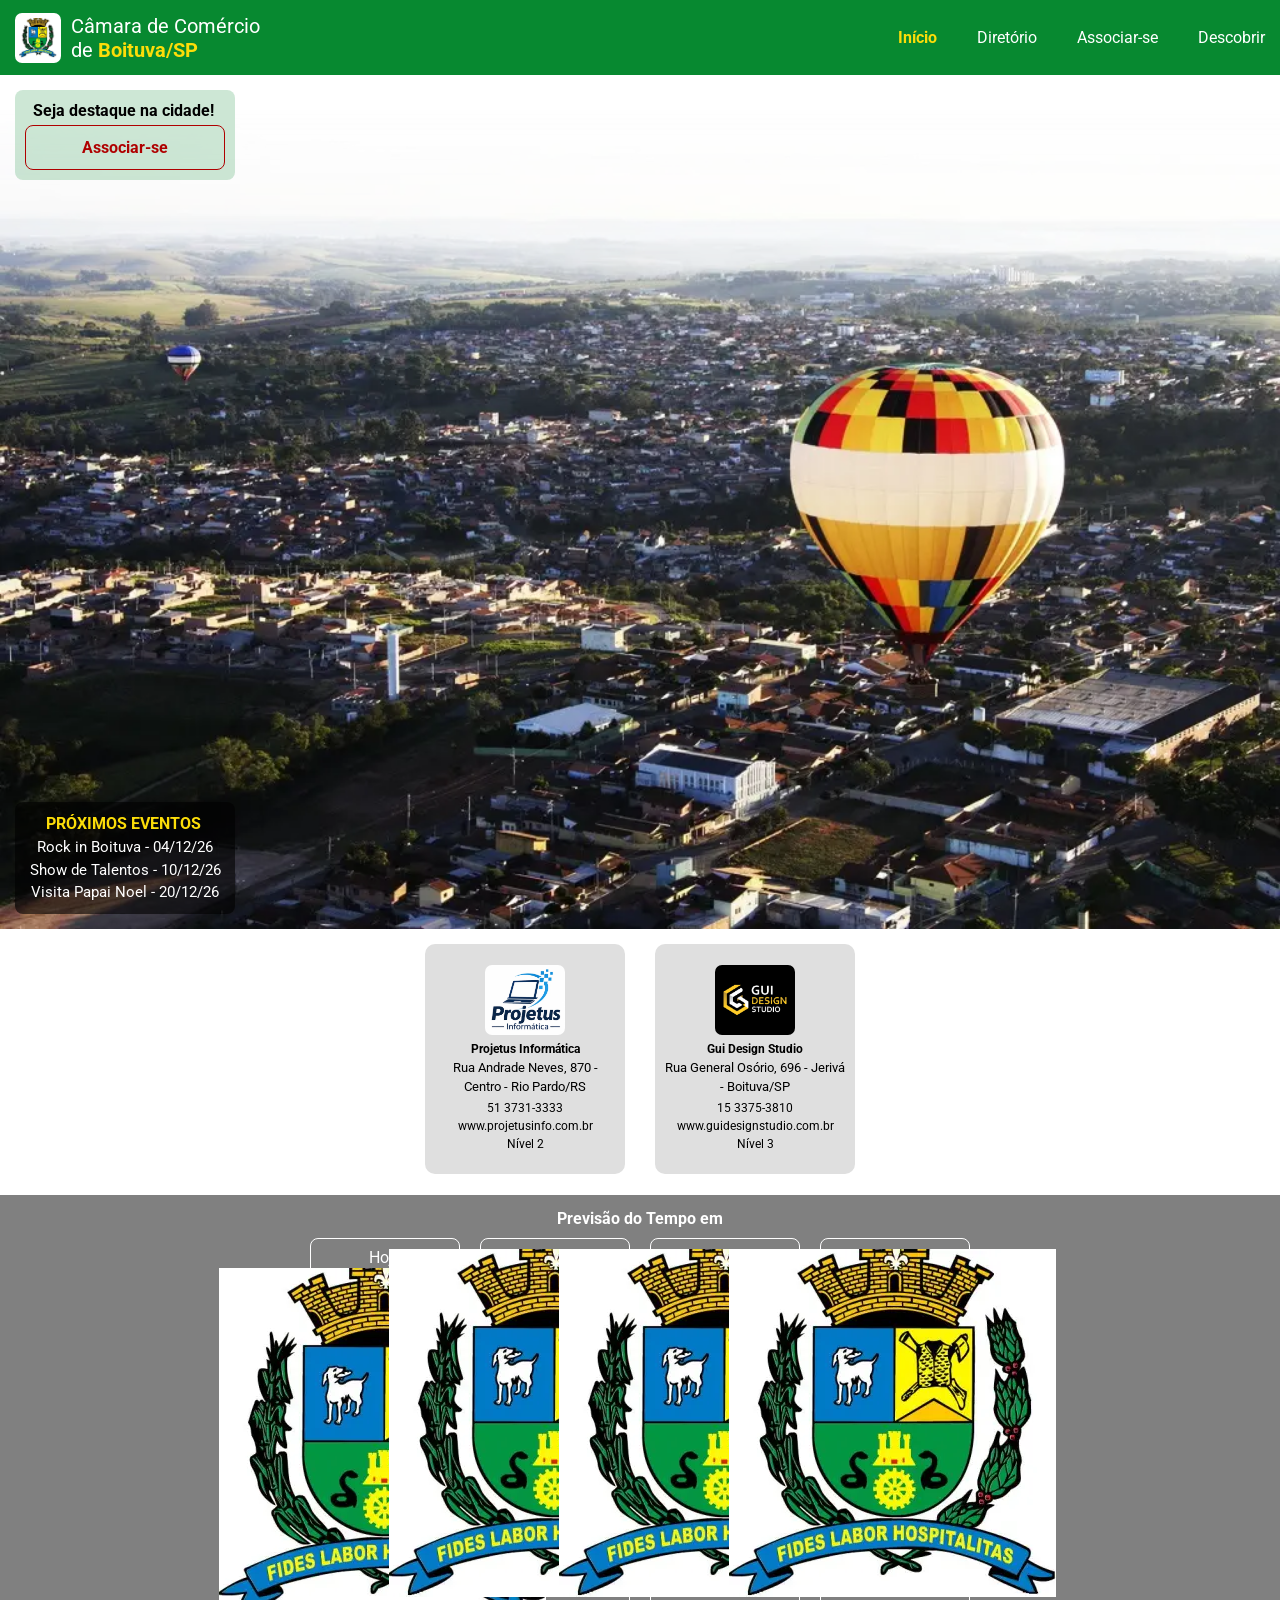
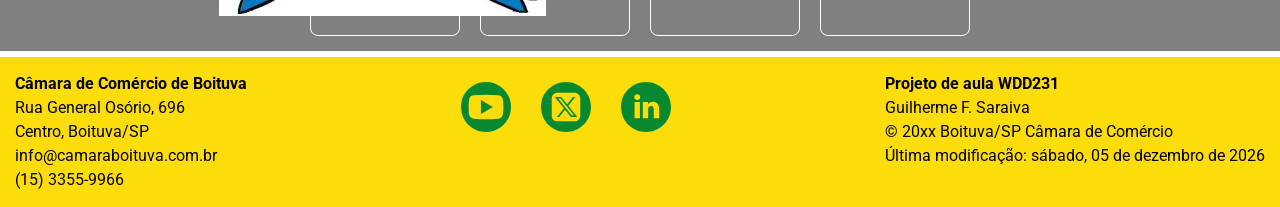
==== camara/index.html @ d071581f "site camara inclusao pagina inicial" ====
<!DOCTYPE html>
<html lang="pt-br">

<head>
    <meta charset="UTF-8">
    <meta name="viewport" content="width=device-width, initial-scale=1.0">
    <title>Câmara de Comércio</title>
    <link rel="stylesheet" href="estilos/normalize.css">
    <link rel="stylesheet" href="estilos/telas-pequenas.css">
    <link rel="stylesheet" href="estilos/telas-grandes.css">
    <script src="scripts/script.js" defer></script>

    <!-- tags description e autor -->
    <meta name="description" content="eventos locais, networking e comércio local. Impulsionar a economia local e prestar suporte a empresas.">
    <meta name="author" content="Guilherme Fagundes Saraiva">

    <!-- fontes do google -->
    <link rel="preconnect" href="https://fonts.googleapis.com">
    <link rel="preconnect" href="https://fonts.gstatic.com" crossorigin>
    <link href="https://fonts.googleapis.com/css2?family=Roboto:wght@400;700&display=swap" rel="stylesheet">

    <!-- tag favicon -->
    <link rel="icon" href="imagens/favicon.ico" type="image/x-icon">

    <!-- tags facebook -->
    <meta property="og:title" content="Camara de Comercio de Boituva">
    <meta property="og:description" content="eventos locais, networking e comércio local. Impulsionar a economia local e prestar suporte a empresas.">
    <meta property="og:url" content="https://www.camaracomercioboituva.com/">
    <meta property="og:image" content="https://gui-saraiva.github.io/camara/imagens/boituva.webp">
</head>

<body>
    <header>
        <div class="container-tarja-verde-header">
            <div class="container-brasao-descricao">
                <div class="container-brasao">
                    <img src="imagens/brasao-boituva.webp" alt="brasao de Boituva">
                </div>
                <div class="descricao-titulo">
                    <p>Câmara de Comércio</p>
                    <p>de <span class="boituva">Boituva/SP</span></p>
                </div>
            </div>
            <div class="container-botoes-nav">
                <button class="circulo-dividido"></button>
                <button id="ham-btn" class="hamburguer" aria-label="botao-menu"></button>
            </div>
        </div>
        <nav>
            <a href="index.html" class="pagina-atual">Início</a>
            <a href="diretorio.html">Diretório</a>
            <a href="#">Associar-se</a>
            <a href="#">Descobrir</a>
        </nav>
    </header>

    <main>
        <div class="container-hero">
            <img src="imagens/hero-image.webp" alt="imagem aerea da cidade de Boituva com balões no céu">

            <div class="call-to-action">            
                <p>Seja destaque na cidade!</p>
                <a href="" class="cta-associe">Associar-se</a>
            </div>

            <div class="eventos">
                <span>PRÓXIMOS EVENTOS</span>
                <p>Rock in Boituva - 04/12/26</p>
                <p>Show de Talentos - 10/12/26</p>
                <p>Visita Papai Noel - 20/12/26</p>
            </div>
        </div>

        <div class="container-empresas-destaque"></div>
        
        <div class="previsao-tempo">
            <div class="titulo-previsao">
                <p>Previsão do Tempo em <span id="cidade"></span></p>                
            </div>
            
            <div class="container-outros-dias">
                <div class="proximo-dia">
                    <p id="hoje">Hoje</p>
                    <figure>
                        <img id="icone-do-clima" src="imagens/brasao-boituva.webp" alt="carregando imagem da previsão">
                        <figcaption>
                            <span id="tempo-atual"></span>
                            <span id="legenda-dia-atual"></span>
                        </figcaption>
                        
                    </figure>        
                </div>

                <div class="proximo-dia">
                    <p id="dia-primeiro"></p>
                    <figure>
                        <img id="icone-dia-um" src="imagens/brasao-boituva.webp" alt="carregando imagem da previsão">
                        <figcaption>
                            <span id="tempo-dia-um"></span>
                            <span id="legenda-dia-um"></span>
                        </figcaption>
                        
                    </figure>        
                </div>

                <div class="proximo-dia">
                    <p id="dia-segundo"></p>             
                    <figure>
                        <img id="icone-dia-dois" src="imagens/brasao-boituva.webp" alt="carregando imagem da previsão">
                        <figcaption>
                            <span id="tempo-dia-dois"></span>
                            <span id="legenda-dia-dois"></span>
                        </figcaption>                        
                    </figure>        
                </div>

                <div class="proximo-dia">
                    <p id="dia-terceiro"></p>            
                    <figure>
                        <img id="icone-dia-tres" src="imagens/brasao-boituva.webp" alt="carregando imagem da previsão">
                        <figcaption>
                            <span id="tempo-dia-tres"></span>
                            <span id="legenda-dia-tres"></span>
                        </figcaption>                        
                    </figure>        
                </div>
            </div>    
        </div>
    </main>

    <footer>
        <div class="container-footer">
            <div class="container-footer-contatos">
                <span>Câmara de Comércio de Boituva</span>
                <p>Rua General Osório, 696</p>
                <p>Centro, Boituva/SP</p>
                <p>info@camaraboituva.com.br</p>
                <p>(15) 3355-9966</p>
            </div>

            <div class="container-contatos">
                <a href="#"><img src="imagens/ico-youtube.svg" alt="youtube"></a>
                <a href="#"><img src="imagens/ico-twitter.svg" alt="twitter"></a>
                <a href="#"><img src="imagens/ico-linkedin.svg" alt="linkedin"></a>
            </div>

            <div class="container-footer-wdd231">
                <span>Projeto de aula WDD231</span>
                <p>Guilherme F. Saraiva</p>
                <p>&copy; 20xx Boituva/SP Câmara de Comércio</p>
                <p id="ultimaMoficacao"></p>
            </div>
        </div>
    </footer>
</body>

</html>
---- camara/estilos/telas-pequenas.css ----
:root {
    --amarelo-padrao: #FCDD09;
    --verde-padrao: #078930;
}

* {
    margin: 0;
    padding: 0;
    box-sizing: border-box;
    font-family: "Roboto", sans-serif;
}

body {
    min-height: 100vh;
    display: flex;
    flex-direction: column;
}



header .container-tarja-verde-header {
    width: 100%;
    height: 75px;
    display: flex;
    justify-content: space-between;
    align-items: center;
    background-color: var(--verde-padrao);
    padding: 15px;
}

header .container-brasao-descricao {
    display: flex;
}

header .container-brasao {
    display: grid;
    place-items: center;
    width: 46px;
    height: 50px;
    background-color: white;
    border-radius: 7px;
}

header img {
    width: auto;
    height: 40px;
}

header .descricao-titulo {
    display: flex;
    flex-direction: column;
    justify-content: center;
    color: white;
    line-height: 1.2;
    margin-left: 10px;
    font-size: 20px;
}

header .descricao-titulo .boituva {
    font-weight: 700;
    color: var(--amarelo-padrao);
}

header .container-botoes-nav {
    display: flex;
    gap: 1rem;
}

.circulo-dividido,
.hamburguer {
    width: 45px;
    height: 45px;
    border: none;
    background: none;
    cursor: pointer;
    font-size: 2.6rem;
    display: flex;
    align-items: center;
    justify-content: center;
    line-height: 1;
}

.circulo-dividido {
    font-size: 3.1rem;
}

.circulo-dividido::before {
    content: "\25D0";
    color: white;
}

.hamburguer::before {
    content: "\2630";
    color: white;
}

.hamburguer.open::before {
    content: "\2715";
}

nav {
    display: none;
}

header:has(#ham-btn.open) nav {
    display: block;
}

nav a {
    display: block;
    background-color: var(--amarelo-padrao);
    text-decoration: none;
    color: var(--verde-padrao);
    text-align: center;
    height: 45px;
    line-height: 45px;
    margin-bottom: 3px;
}

nav a.pagina-atual {
    background-color: var(--verde-padrao);
    color: var(--amarelo-padrao);
    font-weight: 700;
}

nav a:hover {
    background-color: #ffec70;
}

.diretorio-empresas {
    display: flex;
    padding: 15px;
    justify-content: space-between;
    align-items: center;
    font-weight: 700;
}

.container-btn-diretorio {
    display: flex;
    gap: 15px;
}

.btn-diretorio {
    width: 45px;
    height: 45px;
    cursor: pointer;
    font-size: 30px;
    border: 1px solid gray;
    background-color: white;
    border-radius: 5px;
}

.btn-lista::before {
    content: "\2630";
}

.btn-grade::before {
    content: "\2637";
}

.container-cards {
    display: flex;
    flex-wrap: wrap;
    justify-content: center;
    gap: 15px;
    padding: 15px;
}

.cards {
    display: flex;
    flex-direction: column;
    align-items: center;
    justify-content: center;
    text-align: center;
    border-radius: 10px;
    line-height: 1.5;
    background-color: #dfdfdf;
    width: 100%;
    max-width: 320px;
    height: 250px;
}

.img-empresa {
    width: 120px;
    height: auto;
    margin-bottom: 5px;
    border-radius: 7px;
    object-fit: contain;
}

.nome-empresa {
    font-weight: 700;
}

.endereco-empresas {
    font-size: 13px;
    margin-bottom: 2px;
}

/* visualização em lista da pag diretorio */
.container-cards.lista {
    flex-direction: column;
    gap: 0;
    padding: 15px;
}

.container-cards.lista .cards {
    display: flex;
    flex-direction: row;
    flex-wrap: wrap;
    justify-content: space-between;
    align-items: center;
    width: 100%;
    max-width: none;
    min-height: 50px;
    height: auto;
    padding: 15px;
    border-radius: 0;
    background-color: white;
    gap: 5px;
}

.container-cards.lista .cards:nth-child(odd) {
    background-color: #dfdfdf;
}

.container-cards.lista .img-empresa {
    display: none;
}

/* main da pagina index */
.container-hero {
    position: relative;
}

.container-hero img {
    display: block;
    width: 100%;
}

.container-hero .call-to-action {
    background-color: rgba(7, 137, 48, 0.2);
    width: 220px;
    position: absolute;
    top: 15px;
    left: 15px;
    padding: 10px;
    line-height: 1.4;
    border-radius: 8px;
    text-align: center;
}

.container-hero .call-to-action p {
    margin-right: 3px;
    font-weight: 700;
}

.container-hero .cta-associe {
    color: rgb(175, 0, 0);
    font-weight: 700;
    text-decoration: none;
    height: 45px;
    display: flex;
    justify-content: center;
    align-items: center;
    border: 1px solid rgb(175, 0, 0);
    border-radius: 8px;
    margin-top: 3px;
}

.container-hero .eventos {
    width: 220px;
    background-color: rgba(0, 0, 0, 0.6);
    position: absolute;
    bottom: 15px;
    left: 15px;
    line-height: 1.5;
    padding: 10px;
    border-radius: 8px;
    text-align: center;
    color: white;
}

.container-hero .eventos span {
    margin-right: 3px;
    font-weight: 700;
    color: var(--amarelo-padrao);
}

.container-hero .eventos p {
    font-size: 15px;
}

/* cards empresas destaque na index */
.container-empresas-destaque {
    display: flex;
    flex-wrap: wrap;
    gap: 10px;
    justify-content: center;
}

.card-destaque {
    width: 200px;
    height: 230px;
    padding: 10px;
    font-size: 12px;
    margin: 15px 10px;
}

.imagem-card-destaque {
    width: 80px;
}

/* PREVISAO DO TEMPO */
.previsao-tempo {
    display: flex;
    flex-direction: column;
    align-items: center;
    background-color: gray;
    color: white;
    padding: 15px;
    margin: 6px 0 6px 0;
}

.titulo-previsao {
    margin-bottom: 10px;
    font-weight: 700;
}

.container-outros-dias {
    display: flex;
    flex-wrap: wrap;
    gap: 20px;
    justify-content: center;  
}

.proximo-dia {
    display: flex;
    flex-direction: column;
    align-items: center;
    width: 150px;
    border: 1px solid white;
    border-radius: 8px;
    padding: 10px;
}

.proximo-dia figure figcaption {
    display: flex;
    flex-direction: column;
    align-items: center;
}

.proximo-dia figure figcaption span {
    display: block;
}

footer {
    display: flex;
    flex-direction: column;
    justify-content: center;
    width: 100%;
    background-color: var(--amarelo-padrao);
    padding: 15px;
    line-height: 1.5;
}

footer span {
    font-weight: 700;
}

footer .container-contatos {
    display: flex;
    justify-content: center;
    gap: 30px;
    margin: 10px;
}

footer img {
    width: 50px;
}
---- camara/estilos/telas-grandes.css ----
@media screen and (min-width: 700px) {
    
    .container-cards.lista .cards {
        display: grid;
        grid-template-columns: 2fr 1fr 1fr 2fr 1fr;        
        align-items: center;
        gap: 15px;
    }

    .hamburguer, .circulo-dividido {
        display: none;
    }

    header {
        position: relative;
        display: flex;
        justify-content: center;
        background-color: var(--verde-padrao);
    }

    header nav {
        display: flex;
        flex-direction: row;
        position: absolute;
        top: 15px;
        right: 15px;
        gap: 40px;
        transform: translateX(min(0px, calc((1400px - 100vw) / 2))); /* Move a nav para acompanhar a centralização da div quando a tela ultrapassa 1400px. */
    }

    header nav a {
        background: none;
        color: white;
        height: 0;        
    }

    header nav a:hover {
        color: var(--amarelo-padrao);        
    }

    header .container-tarja-verde-header {        
        max-width: 1400px;
    }

    .container-hero {
        display: flex;
        justify-content: center;
    }

    .container-hero img{
        max-width: 1400px;
    }

    .container-hero .call-to-action {
        transform: translateX(max(0px, calc((100vw - 1400px) / 2)));        
    }

    .container-hero .eventos {
        transform: translateX(max(0px, calc((100vw - 1400px) / 2)));
    }

    .main-diretorio {        
        width: 100%;
        max-width: 1400px;
        margin: 0 auto;
    }

    .main-container-diretorio {
        display: flex;
        flex-direction: column;
        align-items: center;
    }

    .diretorio-empresas {
        display: flex;
        width: 100%;
        justify-content: space-between;
    }

    footer {
        display: grid;
        grid-template-columns: 1fr;
        justify-items: center;
    }

    footer .container-footer {
        display: flex;
        flex-direction: row;
        justify-content: space-between;
        width: 100%;
        max-width: 1400px;        
    }
}
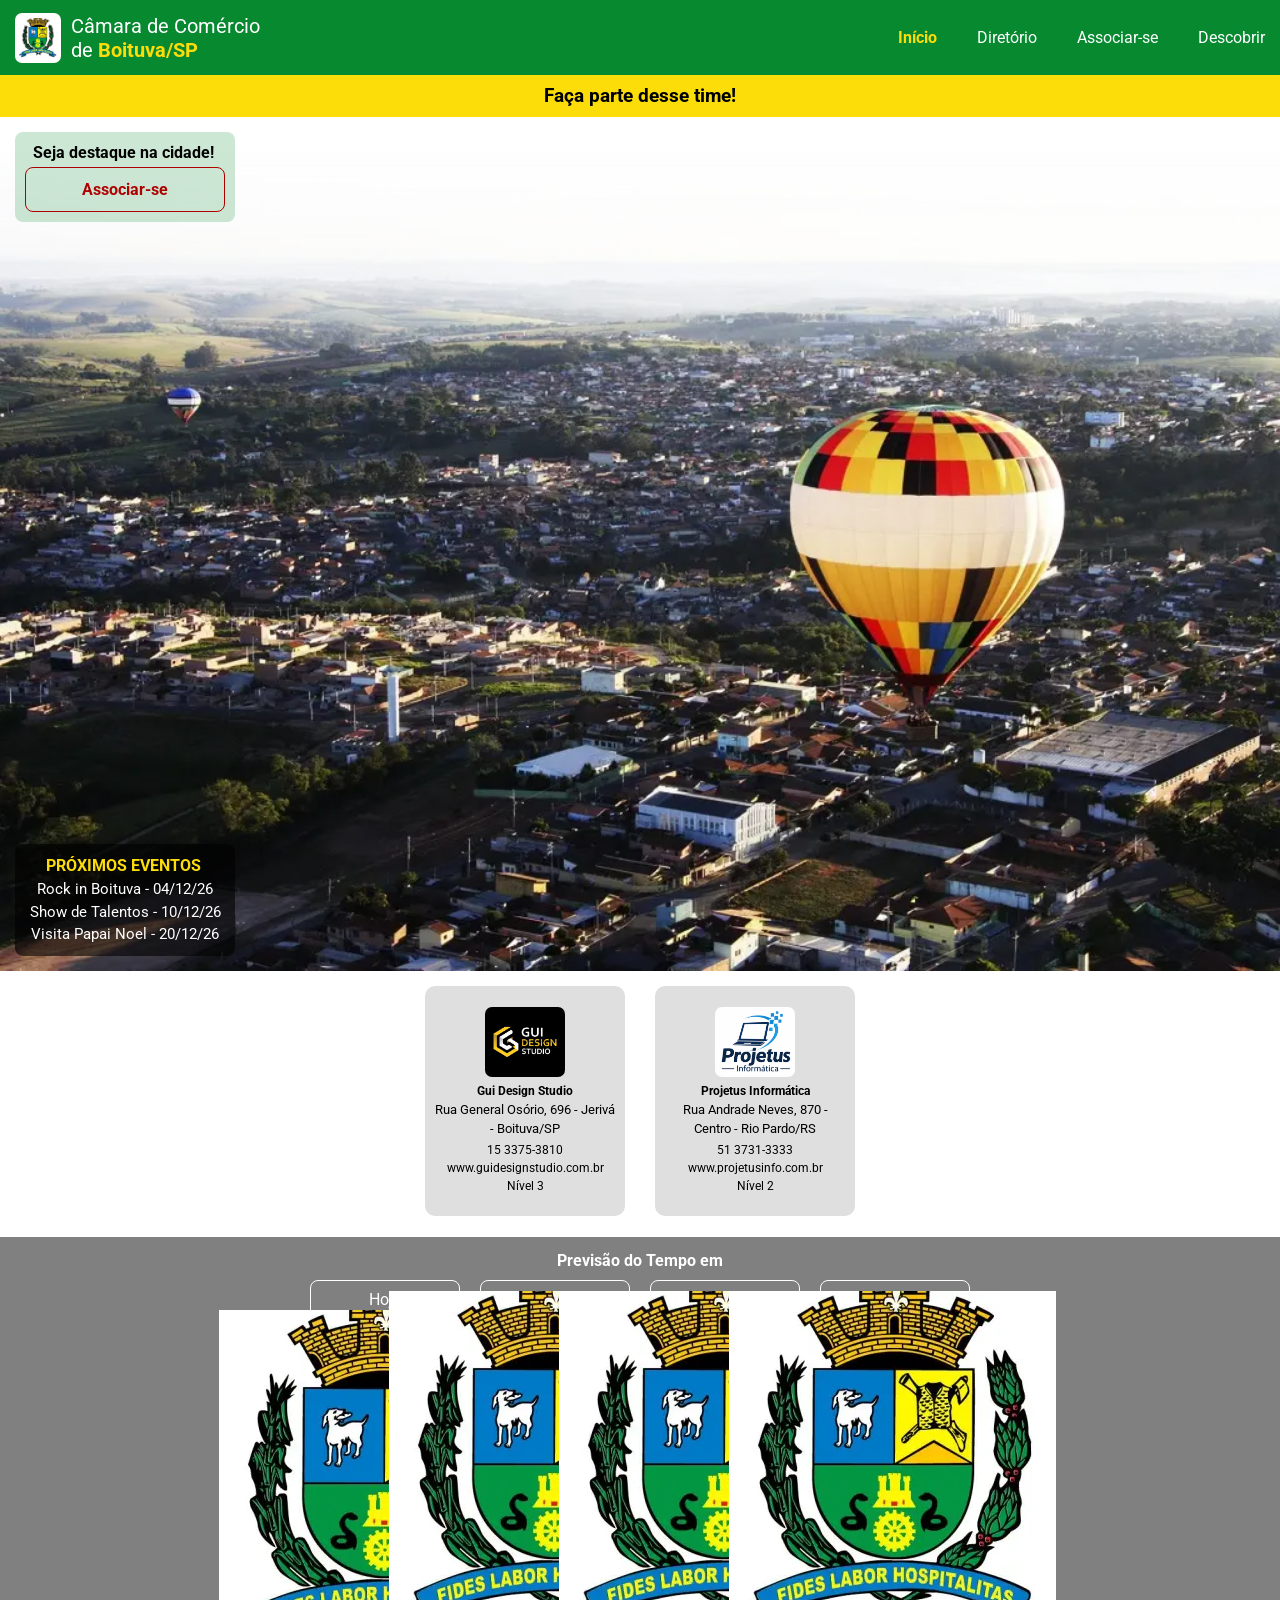
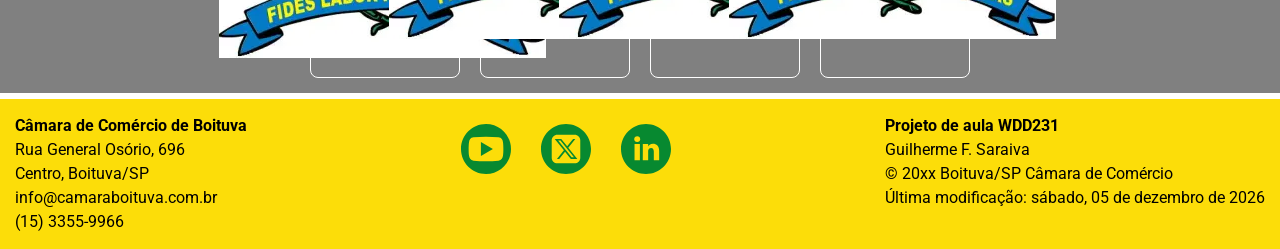
==== commit 7c7c1ffe: "ajustes pagina comercio" ====
--- a/camara/index.html
+++ b/camara/index.html
@@ -26,7 +26,7 @@
     <meta property="og:title" content="Camara de Comercio de Boituva">
     <meta property="og:description" content="eventos locais, networking e comércio local. Impulsionar a economia local e prestar suporte a empresas.">
     <meta property="og:url" content="https://www.camaracomercioboituva.com/">
-    <meta property="og:image" content="https://gui-saraiva.github.io/camara/imagens/boituva.webp">
+    <meta property="og:image" content="https://gui-saraiva.github.io/camara/boituva.webp">
 </head>
 
 <body>
@@ -55,12 +55,12 @@
     </header>
 
     <main>
+        <h1>Faça parte desse time!</h1>
         <div class="container-hero">
             <img src="imagens/hero-image.webp" alt="imagem aerea da cidade de Boituva com balões no céu">
-
             <div class="call-to-action">            
                 <p>Seja destaque na cidade!</p>
-                <a href="" class="cta-associe">Associar-se</a>
+                <a href="#" class="cta-associe">Associar-se</a>
             </div>
 
             <div class="eventos">
--- a/camara/estilos/telas-pequenas.css
+++ b/camara/estilos/telas-pequenas.css
@@ -15,8 +15,6 @@
     display: flex;
     flex-direction: column;
 }
-
-
 
 header .container-tarja-verde-header {
     width: 100%;
@@ -158,6 +156,14 @@
     content: "\2637";
 }
 
+main h1 {
+    text-align: center;
+    font-size: 1.2rem;
+    background-color: var(--amarelo-padrao);
+    padding: 10px;
+    margin: 0;
+}
+
 .container-cards {
     display: flex;
     flex-wrap: wrap;
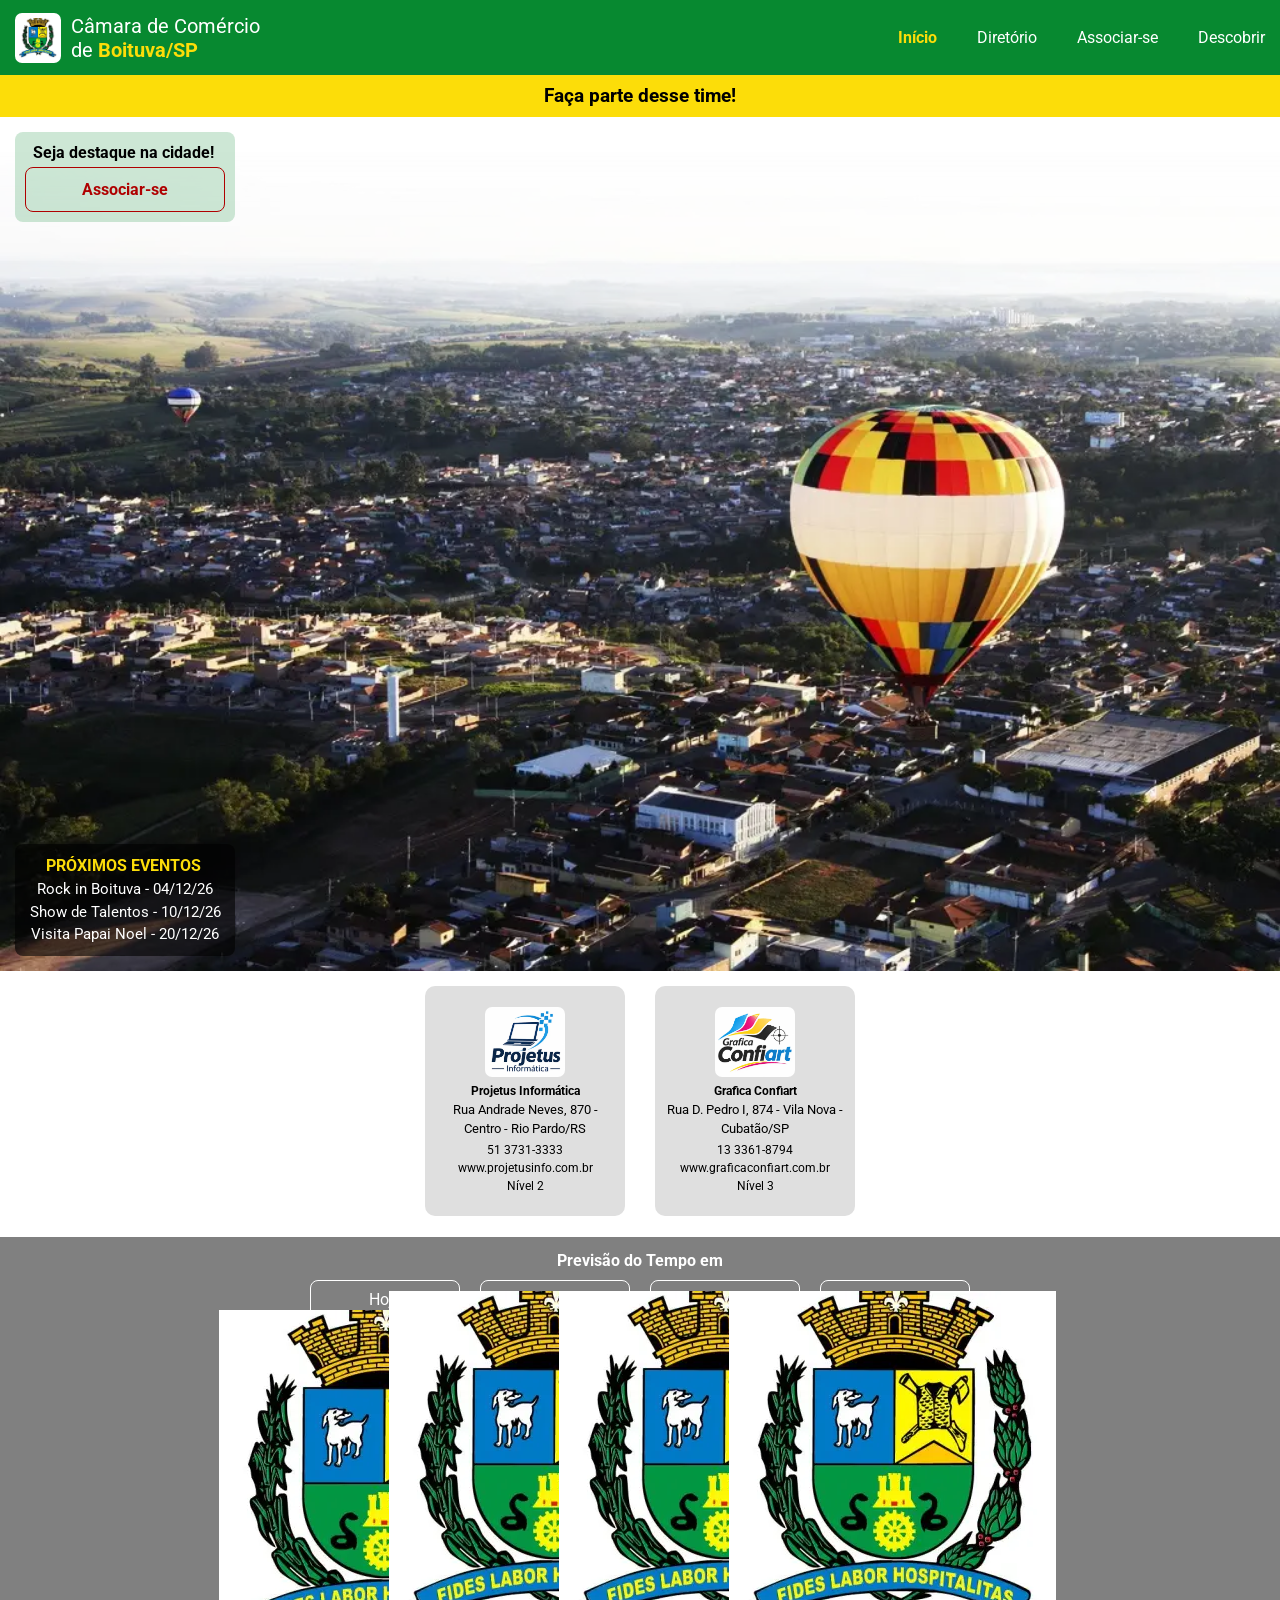
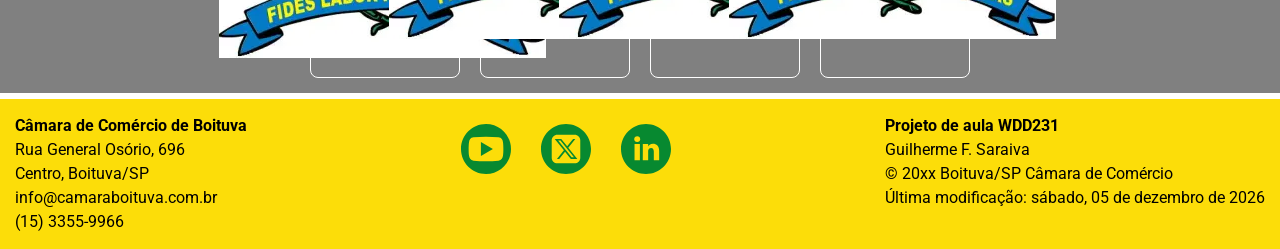
==== commit bfe462d9: "ajuste img site camara" ====
--- a/camara/index.html
+++ b/camara/index.html
@@ -11,7 +11,8 @@
     <script src="scripts/script.js" defer></script>
 
     <!-- tags description e autor -->
-    <meta name="description" content="eventos locais, networking e comércio local. Impulsionar a economia local e prestar suporte a empresas.">
+    <meta name="description"
+        content="eventos locais, networking e comércio local. Impulsionar a economia local e prestar suporte a empresas.">
     <meta name="author" content="Guilherme Fagundes Saraiva">
 
     <!-- fontes do google -->
@@ -24,9 +25,10 @@
 
     <!-- tags facebook -->
     <meta property="og:title" content="Camara de Comercio de Boituva">
-    <meta property="og:description" content="eventos locais, networking e comércio local. Impulsionar a economia local e prestar suporte a empresas.">
+    <meta property="og:description"
+        content="eventos locais, networking e comércio local. Impulsionar a economia local e prestar suporte a empresas.">
     <meta property="og:url" content="https://www.camaracomercioboituva.com/">
-    <meta property="og:image" content="https://gui-saraiva.github.io/camara/boituva.webp">
+    <meta property="og:image" content="https://gui-saraiva.github.io/wdd231/camara/boituva.webp">
 </head>
 
 <body>
@@ -58,7 +60,7 @@
         <h1>Faça parte desse time!</h1>
         <div class="container-hero">
             <img src="imagens/hero-image.webp" alt="imagem aerea da cidade de Boituva com balões no céu">
-            <div class="call-to-action">            
+            <div class="call-to-action">
                 <p>Seja destaque na cidade!</p>
                 <a href="#" class="cta-associe">Associar-se</a>
             </div>
@@ -72,12 +74,12 @@
         </div>
 
         <div class="container-empresas-destaque"></div>
-        
+
         <div class="previsao-tempo">
             <div class="titulo-previsao">
-                <p>Previsão do Tempo em <span id="cidade"></span></p>                
+                <p>Previsão do Tempo em <span id="cidade"></span></p>
             </div>
-            
+
             <div class="container-outros-dias">
                 <div class="proximo-dia">
                     <p id="hoje">Hoje</p>
@@ -87,8 +89,8 @@
                             <span id="tempo-atual"></span>
                             <span id="legenda-dia-atual"></span>
                         </figcaption>
-                        
-                    </figure>        
+
+                    </figure>
                 </div>
 
                 <div class="proximo-dia">
@@ -99,32 +101,32 @@
                             <span id="tempo-dia-um"></span>
                             <span id="legenda-dia-um"></span>
                         </figcaption>
-                        
-                    </figure>        
+
+                    </figure>
                 </div>
 
                 <div class="proximo-dia">
-                    <p id="dia-segundo"></p>             
+                    <p id="dia-segundo"></p>
                     <figure>
                         <img id="icone-dia-dois" src="imagens/brasao-boituva.webp" alt="carregando imagem da previsão">
                         <figcaption>
                             <span id="tempo-dia-dois"></span>
                             <span id="legenda-dia-dois"></span>
-                        </figcaption>                        
-                    </figure>        
+                        </figcaption>
+                    </figure>
                 </div>
 
                 <div class="proximo-dia">
-                    <p id="dia-terceiro"></p>            
+                    <p id="dia-terceiro"></p>
                     <figure>
                         <img id="icone-dia-tres" src="imagens/brasao-boituva.webp" alt="carregando imagem da previsão">
                         <figcaption>
                             <span id="tempo-dia-tres"></span>
                             <span id="legenda-dia-tres"></span>
-                        </figcaption>                        
-                    </figure>        
+                        </figcaption>
+                    </figure>
                 </div>
-            </div>    
+            </div>
         </div>
     </main>
 
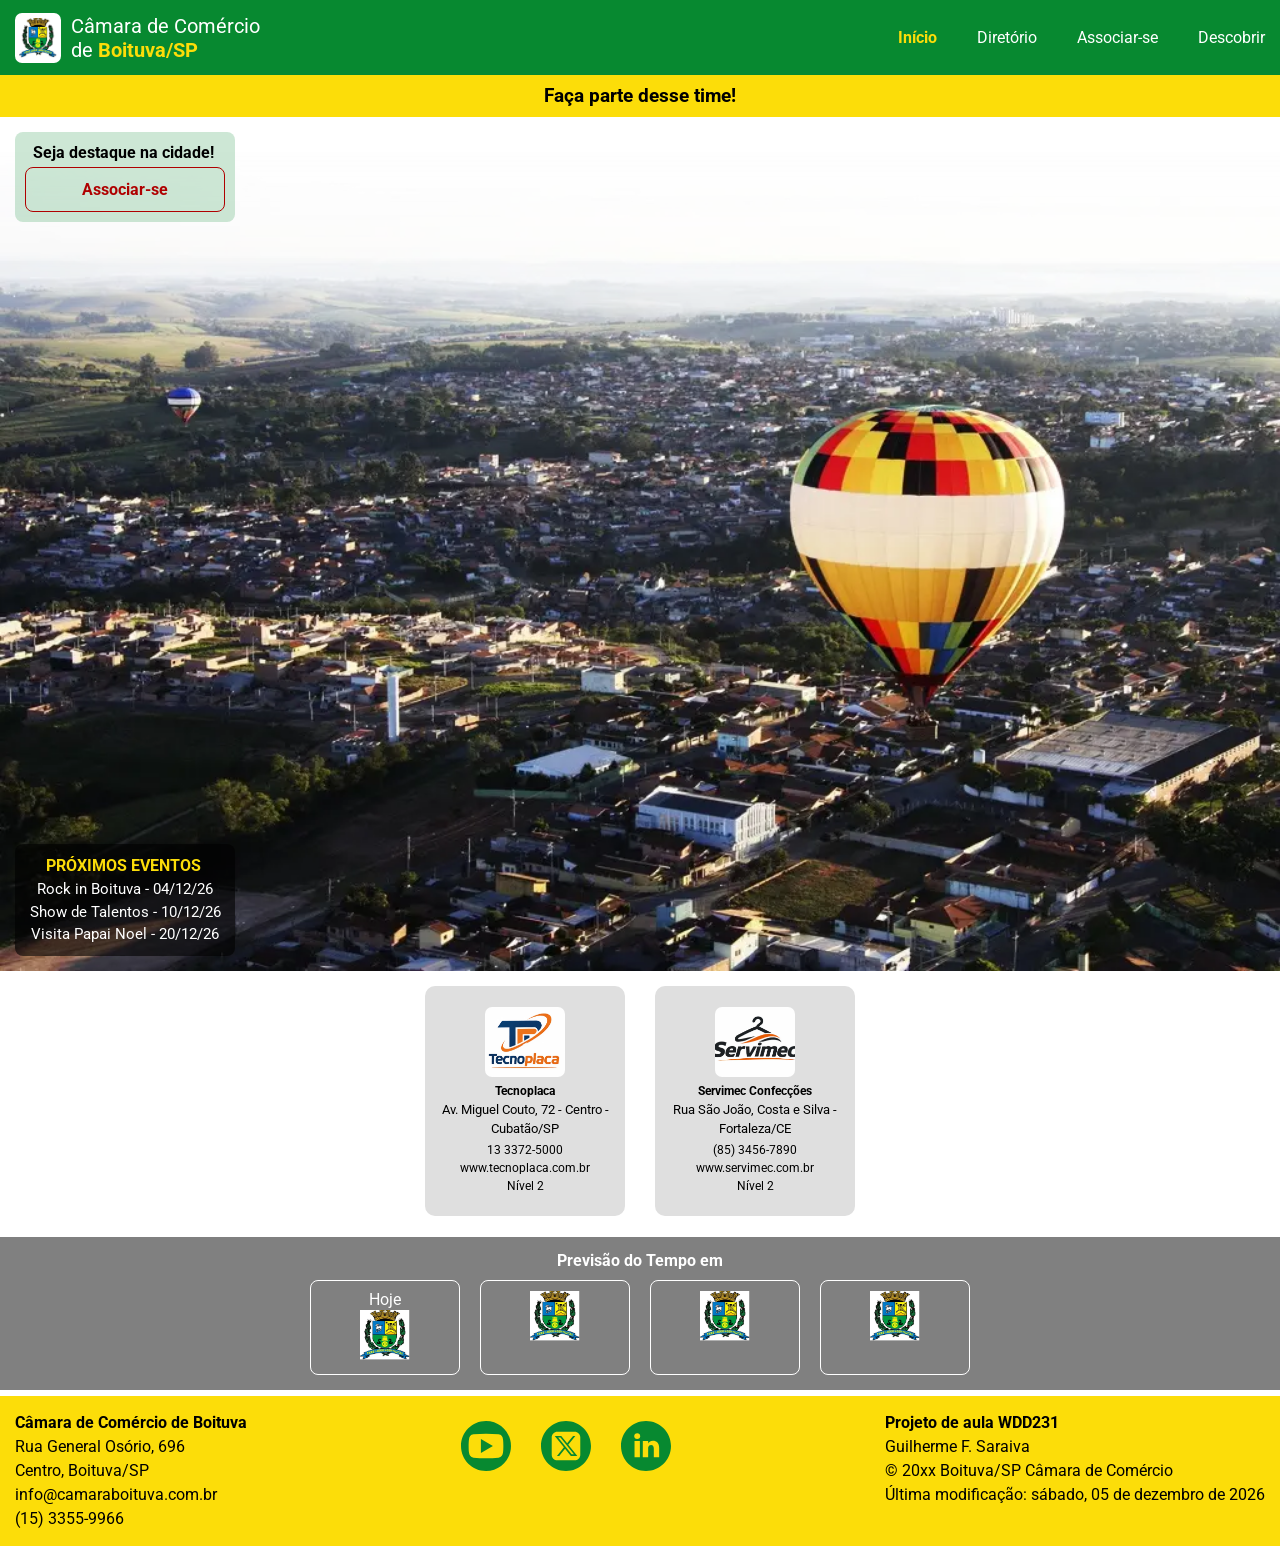
==== commit e89d7137: "ajuste projeto site camara" ====
--- a/camara/index.html
+++ b/camara/index.html
@@ -59,7 +59,7 @@
     <main>
         <h1>Faça parte desse time!</h1>
         <div class="container-hero">
-            <img src="imagens/hero-image.webp" alt="imagem aerea da cidade de Boituva com balões no céu">
+            <img src="imagens/hero-image.webp" alt="imagem aerea da cidade de Boituva com balões no céu" width="1400" height="934">
             <div class="call-to-action">
                 <p>Seja destaque na cidade!</p>
                 <a href="#" class="cta-associe">Associar-se</a>
@@ -84,7 +84,7 @@
                 <div class="proximo-dia">
                     <p id="hoje">Hoje</p>
                     <figure>
-                        <img id="icone-do-clima" src="imagens/brasao-boituva.webp" alt="carregando imagem da previsão">
+                        <img id="icone-do-clima" src="imagens/brasao-boituva.webp" alt="carregando imagem da previsão" width="50" height="50">
                         <figcaption>
                             <span id="tempo-atual"></span>
                             <span id="legenda-dia-atual"></span>
@@ -96,7 +96,7 @@
                 <div class="proximo-dia">
                     <p id="dia-primeiro"></p>
                     <figure>
-                        <img id="icone-dia-um" src="imagens/brasao-boituva.webp" alt="carregando imagem da previsão">
+                        <img id="icone-dia-um" src="imagens/brasao-boituva.webp" alt="carregando imagem da previsão" width="50" height="50">
                         <figcaption>
                             <span id="tempo-dia-um"></span>
                             <span id="legenda-dia-um"></span>
@@ -108,7 +108,7 @@
                 <div class="proximo-dia">
                     <p id="dia-segundo"></p>
                     <figure>
-                        <img id="icone-dia-dois" src="imagens/brasao-boituva.webp" alt="carregando imagem da previsão">
+                        <img id="icone-dia-dois" src="imagens/brasao-boituva.webp" alt="carregando imagem da previsão" width="50" height="50">
                         <figcaption>
                             <span id="tempo-dia-dois"></span>
                             <span id="legenda-dia-dois"></span>
@@ -119,7 +119,7 @@
                 <div class="proximo-dia">
                     <p id="dia-terceiro"></p>
                     <figure>
-                        <img id="icone-dia-tres" src="imagens/brasao-boituva.webp" alt="carregando imagem da previsão">
+                        <img id="icone-dia-tres" src="imagens/brasao-boituva.webp" alt="carregando imagem da previsão" width="50" height="50">
                         <figcaption>
                             <span id="tempo-dia-tres"></span>
                             <span id="legenda-dia-tres"></span>
@@ -141,9 +141,9 @@
             </div>
 
             <div class="container-contatos">
-                <a href="#"><img src="imagens/ico-youtube.svg" alt="youtube"></a>
-                <a href="#"><img src="imagens/ico-twitter.svg" alt="twitter"></a>
-                <a href="#"><img src="imagens/ico-linkedin.svg" alt="linkedin"></a>
+                <a href="#"><img src="imagens/ico-youtube.svg" alt="youtube" width="50" height="50"></a>
+                <a href="#"><img src="imagens/ico-twitter.svg" alt="twitter" width="50" height="50"></a>
+                <a href="#"><img src="imagens/ico-linkedin.svg" alt="linkedin" width="50" height="50"></a>
             </div>
 
             <div class="container-footer-wdd231">
--- a/camara/estilos/telas-pequenas.css
+++ b/camara/estilos/telas-pequenas.css
@@ -242,6 +242,7 @@
 .container-hero img {
     display: block;
     width: 100%;
+    height: auto;
 }
 
 .container-hero .call-to-action {
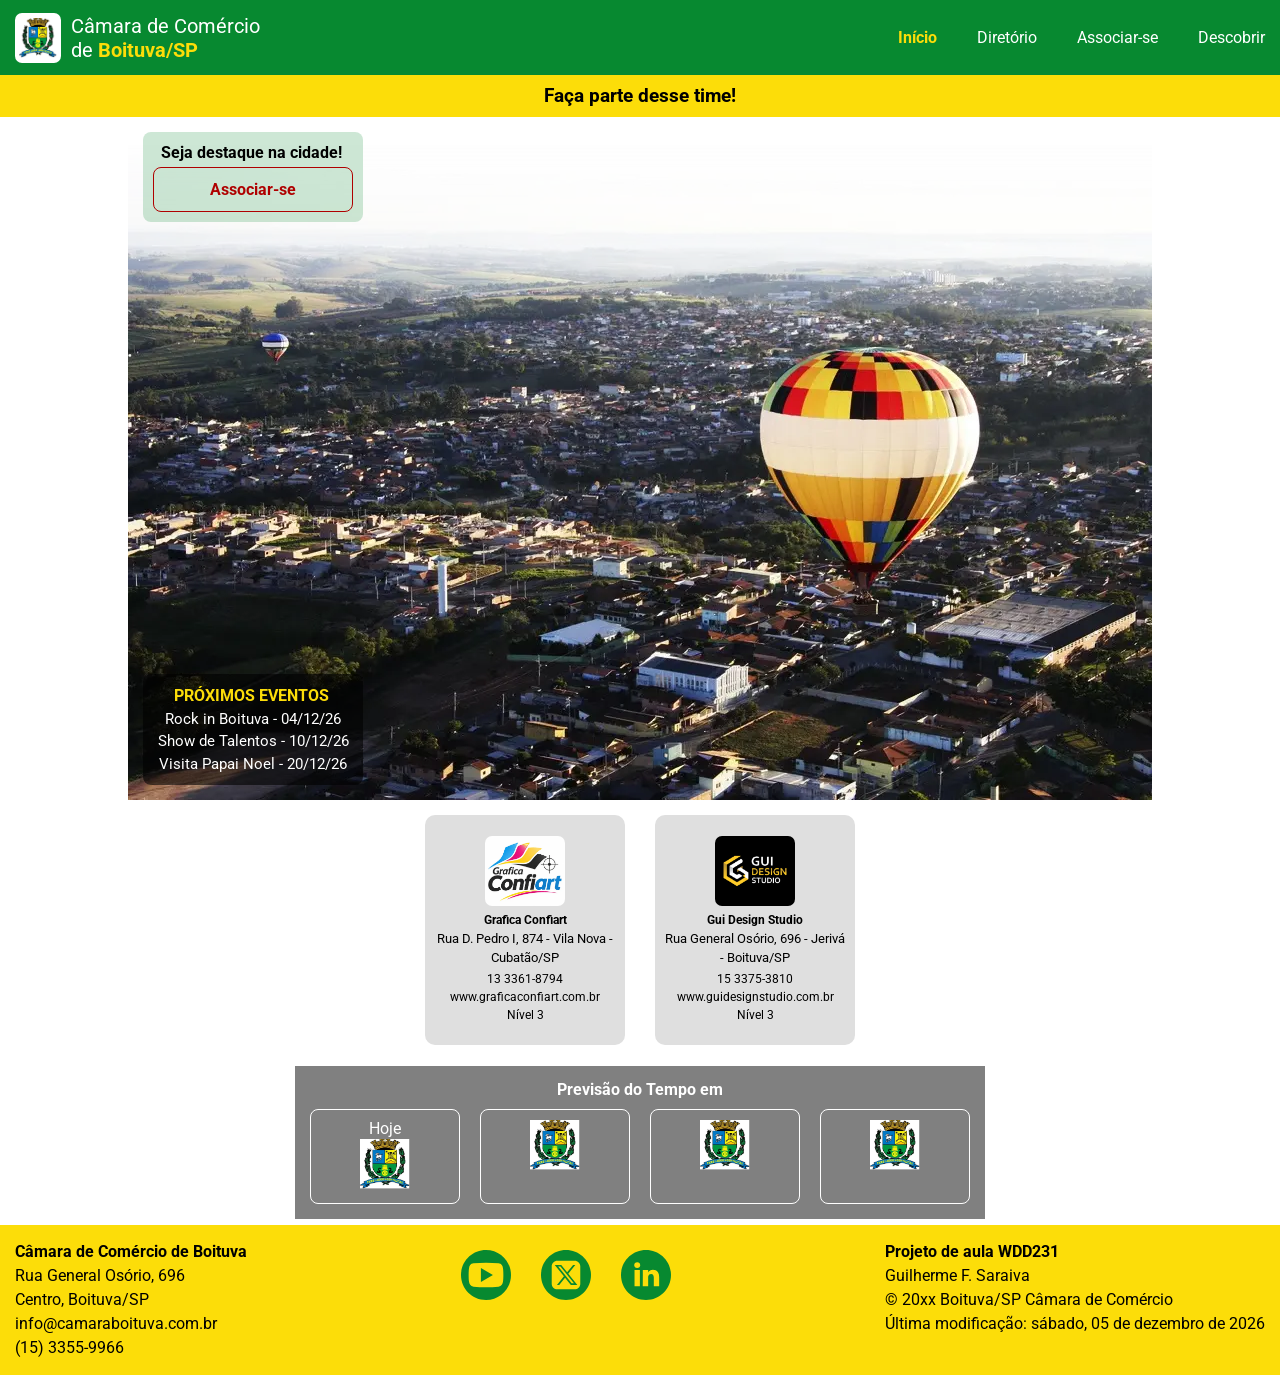
==== commit 83424207: "projeto site camara byu s04" ====
--- a/camara/index.html
+++ b/camara/index.html
@@ -51,7 +51,7 @@
         <nav>
             <a href="index.html" class="pagina-atual">Início</a>
             <a href="diretorio.html">Diretório</a>
-            <a href="#">Associar-se</a>
+            <a href="associacao.html">Associar-se</a>
             <a href="#">Descobrir</a>
         </nav>
     </header>
--- a/camara/estilos/telas-pequenas.css
+++ b/camara/estilos/telas-pequenas.css
@@ -156,12 +156,20 @@
     content: "\2637";
 }
 
-main h1 {
+main {
+    display: flex;
+    flex-direction: column;
+    align-items: center;
+}
+
+main h1,
+main h2 {
     text-align: center;
     font-size: 1.2rem;
     background-color: var(--amarelo-padrao);
     padding: 10px;
     margin: 0;
+    width: 100%;
 }
 
 .container-cards {
@@ -361,6 +369,235 @@
     display: block;
 }
 
+/* pagina associação */
+
+#container-formulario {        
+    display: flex;
+    justify-content: center;
+}
+
+form {
+    margin: 0.5rem 1rem;
+  
+    label {
+      display: block;
+      font-size: 0.9rem;
+      color: black;
+      padding: 0.1rem 0;
+    }
+  
+    input[type="text"],
+    input[type="tel"],    
+    input[type="email"],
+    select {
+      display: block;
+      margin: 0.1rem 0 0.8rem 0;
+      padding: 0.3rem;
+      border: 1px solid #999;
+      border-radius: 5px;
+      border-left-width: 5px;
+      font-size: 1rem;
+      color: #3d405b;
+      width: 320px;
+      height: 44px;
+    }
+    
+    button {
+        background-color: #078930;
+        border: none;
+        padding: 1rem;
+        border-radius: 8px;
+        color: white;
+        display: block;
+        cursor: pointer;
+        margin: 1rem 0;
+        width: 320px;
+        font-weight: 700;
+    }
+
+    input:required {
+      border-left-color: #d70000;
+    }
+    input:focus {
+      border-left-color: black;
+      outline: none;
+    }
+    input:required:valid {
+      border-left-color: var(--verde-padrao);
+    }
+
+    textarea {
+        width: 320px;
+        height: 150px;
+        padding: 5px;
+        border-radius: 5px;
+    }
+}
+
+.container-associacoes {
+    background-color: #d3d3d3;
+    width: 320px;
+    height: 110px;
+    display: grid;
+    place-items: center;
+    border-radius: 5px;
+    padding: 10px;
+    margin: 10px;    
+
+    p {
+        background-color: rgba(0, 0, 0, 0.5);
+        width: 100%;
+        color: #078930;
+        text-align: center;
+        padding: 7px;
+        margin-bottom: 5px;
+        border-radius: 5px;
+        color: white;        
+    }
+
+    button {
+        width: 150px;
+        height: 45px;
+        border-radius: 5px;
+        border: none;
+        background-color: rgba(255, 255, 255, 0.7);
+    }
+}
+
+.bronze {
+    background: linear-gradient(
+    135deg,
+    #F5C77E 0%,
+    #CD7F32 25%,
+    #8C4A16 50%,
+    #E6A756 75%,
+    #A65E20 100%
+    );
+    border: 1px solid #8C4A16;
+}
+
+.prata {
+    background: linear-gradient(
+    135deg,
+    #FFFFFF 0%,
+    #C0C0C0 20%,
+    #777777 40%,
+    #F5F5F5 55%,
+    #A8A8A8 75%,
+    #FFFFFF 100%
+    );
+    border: 1px solid gray;
+}
+
+.ouro {
+    background: linear-gradient(
+    135deg,
+    #FFF2A6 0%,
+    #D4AF37 20%,
+    #8C6B12 40%,
+    #FFE680 55%,
+    #B8860B 75%,
+    #FFF2A6 100%
+    );
+    border: 1px solid #8C6B12;
+}
+
+/* REFERE-SE AOS DIALOG MODAIS ------------------------ */
+
+/* faz o dialog iniciar fechado */
+#caixa-dialogo:not([open]) {
+    display: none;
+}
+
+#caixa-dialogo {
+    display: flex;
+    flex-direction: column;    
+    padding: 1rem;
+    border-radius: 10px;
+    border: 2px solid gray;
+    line-height: 1.5;
+    margin: auto;    
+    inset: 0;
+    
+    div {
+        display: flex;
+        justify-content: space-between;
+        align-items: center;
+        width: 100%;
+        gap: 1rem;
+
+        button {
+            width: 45px;
+            height: 45px;
+            font-size: 2rem;
+            border-radius: 8px;
+            border: 1px solid gray;
+            color: gray;
+        }
+    }
+
+    .p-custo {
+        background-color: #363636;
+        color: white;
+        padding: 10px;
+        border-radius: 5px;
+        margin-top: 10px;
+    }
+
+    span {
+        font-weight: 700;
+    }
+}
+
+::backdrop {
+    background-color: rgba(155, 255, 0, 0.5);
+}
+
+.container-associacoes {
+    animation: chegarAndando 2s ease-in-out forwards;
+}
+@keyframes chegarAndando {
+    from {
+        transform: translateX(200%);
+    }
+    to {
+        transform: translateX(0);
+    }
+}
+
+
+
+/* PAGINA AGRADECIMENTO --------------------------------*/
+#main-agradecimento {
+    h1 {
+        padding: 15px 0 0 0;
+    }
+
+    h2 {
+        padding: 5px 0 15px 0;
+    }
+
+    div {
+        line-height: 2;
+        padding: 10px;
+        border: 2px solid var(--verde-padrao);
+        border-radius: 10px;
+        padding: 20px;
+        margin-top: 15px;
+    }
+
+    p {
+        color: var(--verde-padrao);
+        font-weight: 600;
+    }
+
+    span {
+        color: black;
+        font-weight: 100;
+    }
+}
+
+/* CONTEUDO DO FOOTER ----------------------------------*/
 footer {
     display: flex;
     flex-direction: column;
--- a/camara/estilos/telas-grandes.css
+++ b/camara/estilos/telas-grandes.css
@@ -77,6 +77,14 @@
         justify-content: space-between;
     }
 
+    .container-main-associacao {        
+        display: flex;
+        gap: 40px;
+        h2 {            
+            margin-top: 8px;           
+        }
+    }
+
     footer {
         display: grid;
         grid-template-columns: 1fr;
